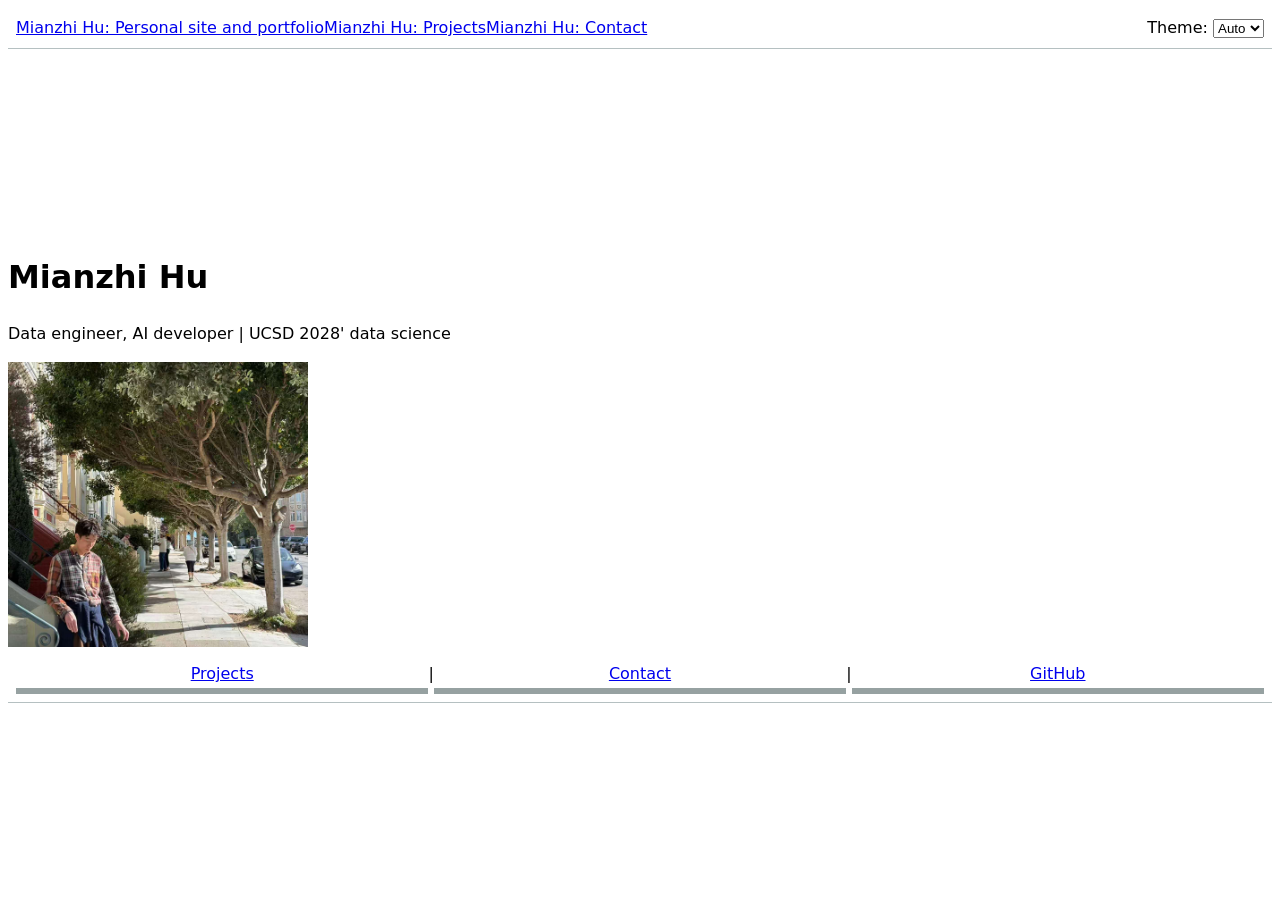
==== index.html @ 70dcfe75 "test json acquire" ====
<!DOCTYPE html>
<html lang="en">
<head>
    <meta charset="UTF-8">
    <title>Mianzhi Hu: Personal site and portfolio</title>
</head>
<body>
    <style>
	@import url("style.css");
    </style>
    <script src="/global.js" type="module"></script>
    <h1>Mianzhi Hu</h1>
    <div class="projects">

    </div>
    <p>Data engineer, AI developer | UCSD 2028' data science</p>
    <img src="./images/self.jpg" alt="a photo for my self" width="300">
    <nav>
        <a class="current" href="./projects/index.html">Projects</a> |
        <a class="current" href="./contact/index.html">Contact</a> |
        <a class="current" href="https://mian0606.github.io" target="_blank">GitHub</a>
    </nav>
</body>
</html>
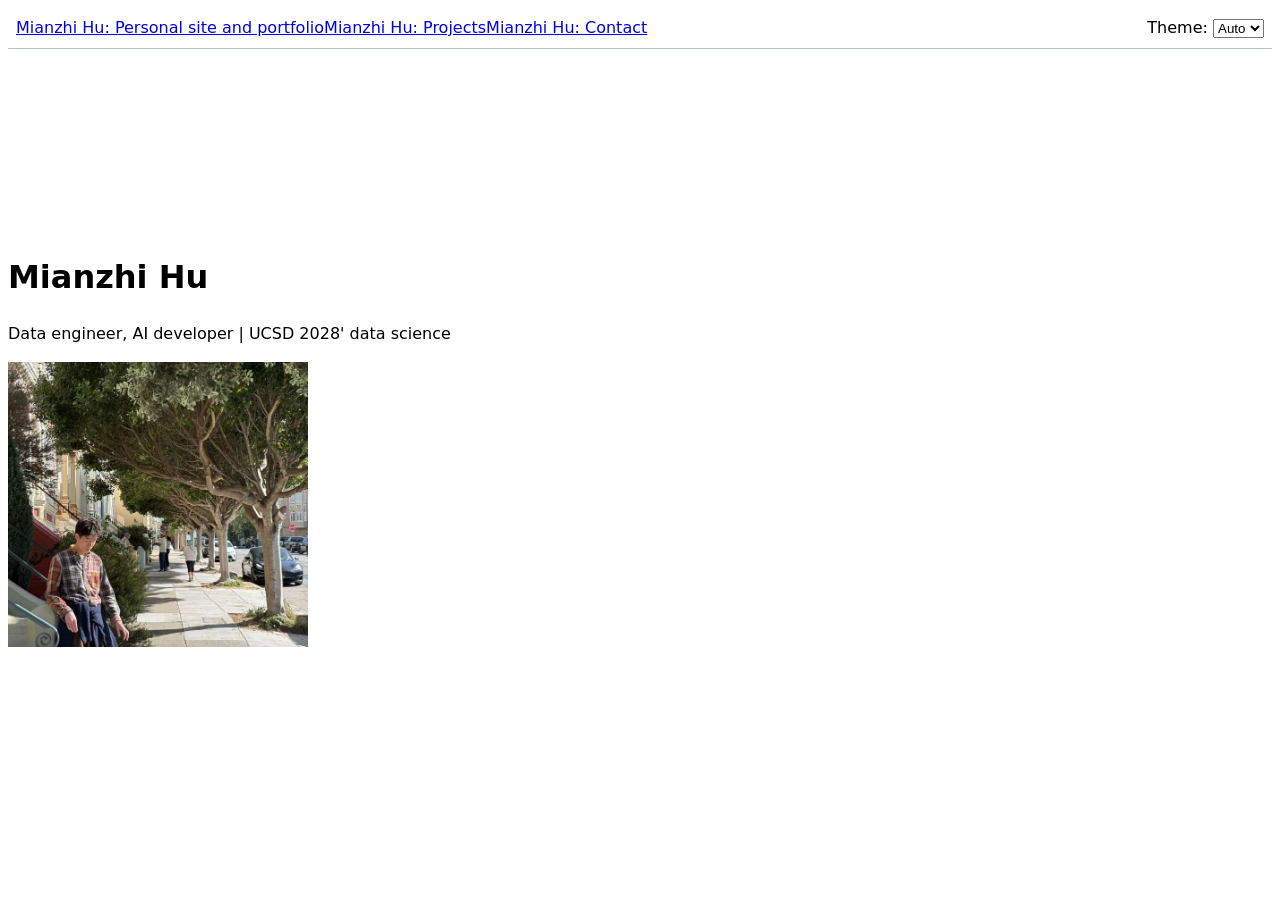
==== commit e980d292: "2" ====
--- a/index.html
+++ b/index.html
@@ -8,17 +8,13 @@
     <style>
 	@import url("style.css");
     </style>
-    <script src="/global.js" type="module"></script>
+    <script src="global.js" type="module"></script>
     <h1>Mianzhi Hu</h1>
     <div class="projects">
 
     </div>
     <p>Data engineer, AI developer | UCSD 2028' data science</p>
     <img src="./images/self.jpg" alt="a photo for my self" width="300">
-    <nav>
-        <a class="current" href="./projects/index.html">Projects</a> |
-        <a class="current" href="./contact/index.html">Contact</a> |
-        <a class="current" href="https://mian0606.github.io" target="_blank">GitHub</a>
-    </nav>
+
 </body>
 </html>
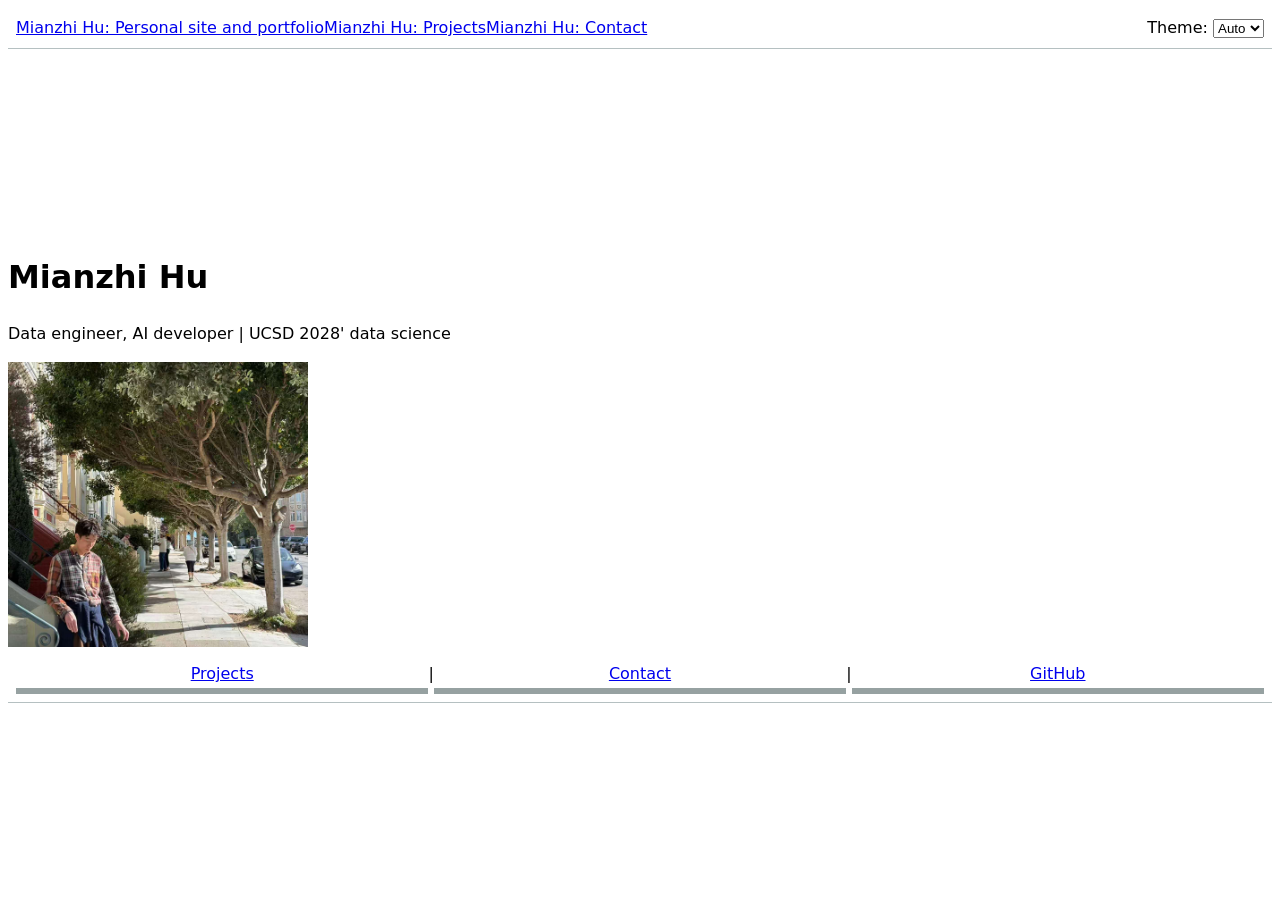
==== commit 474cb248: "7" ====
--- a/index.html
+++ b/index.html
@@ -10,11 +10,12 @@
     </style>
     <script src="global.js" type="module"></script>
     <h1>Mianzhi Hu</h1>
-    <div class="projects">
-
-    </div>
     <p>Data engineer, AI developer | UCSD 2028' data science</p>
     <img src="./images/self.jpg" alt="a photo for my self" width="300">
-
+    <nav>
+        <a class="current" href="./projects/index.html">Projects</a> |
+        <a class="current" href="./contact/index.html">Contact</a> |
+        <a class="current" href="https://mian0606.github.io" target="_blank">GitHub</a>
+    </nav>
 </body>
 </html>
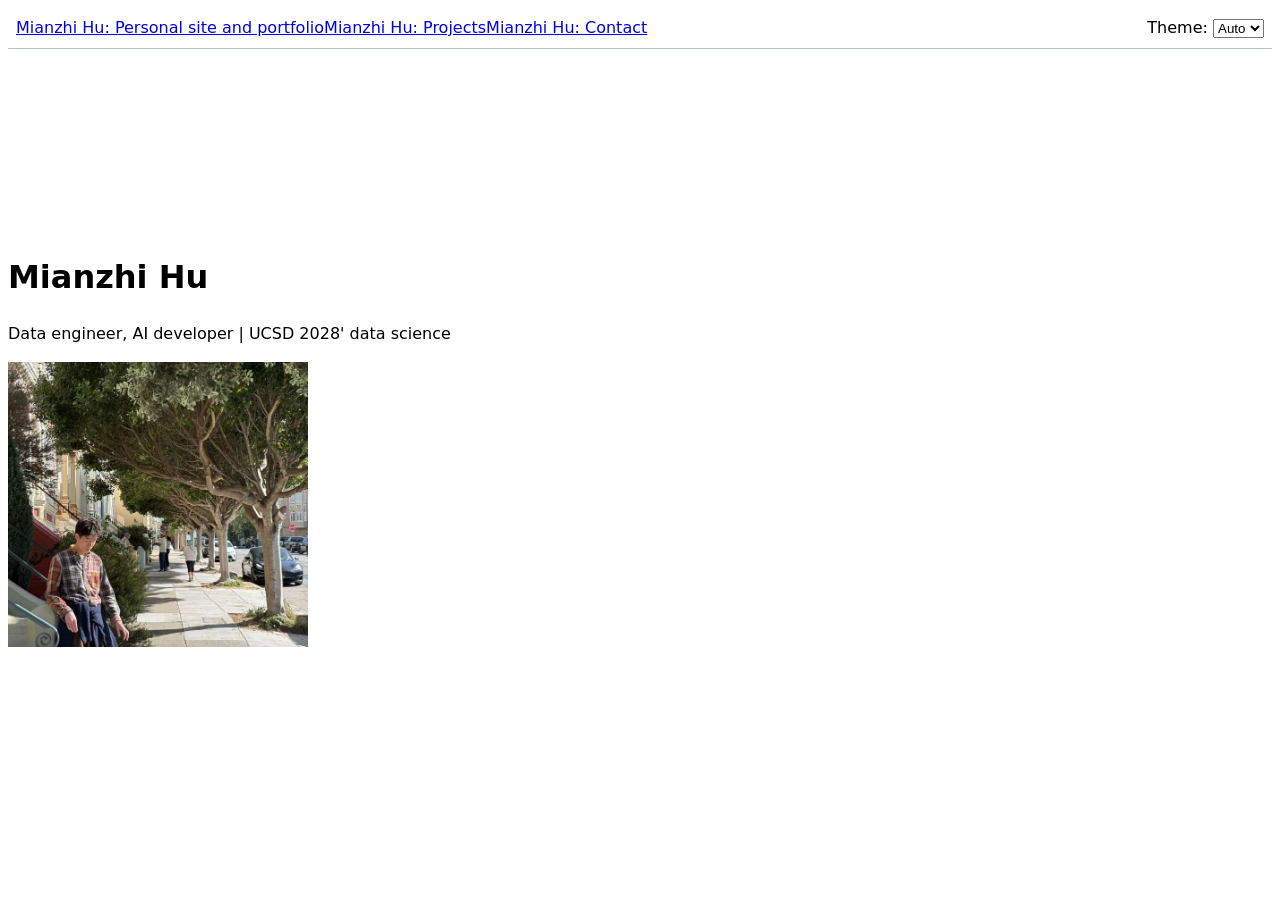
==== commit b4a70e57: "7" ====
--- a/index.html
+++ b/index.html
@@ -11,11 +11,7 @@
     <script src="global.js" type="module"></script>
     <h1>Mianzhi Hu</h1>
     <p>Data engineer, AI developer | UCSD 2028' data science</p>
-    <img src="./images/self.jpg" alt="a photo for my self" width="300">
-    <nav>
-        <a class="current" href="./projects/index.html">Projects</a> |
-        <a class="current" href="./contact/index.html">Contact</a> |
-        <a class="current" href="https://mian0606.github.io" target="_blank">GitHub</a>
-    </nav>
+    <img src="images/self.jpg" alt="a photo for my self" width="300">
+
 </body>
 </html>
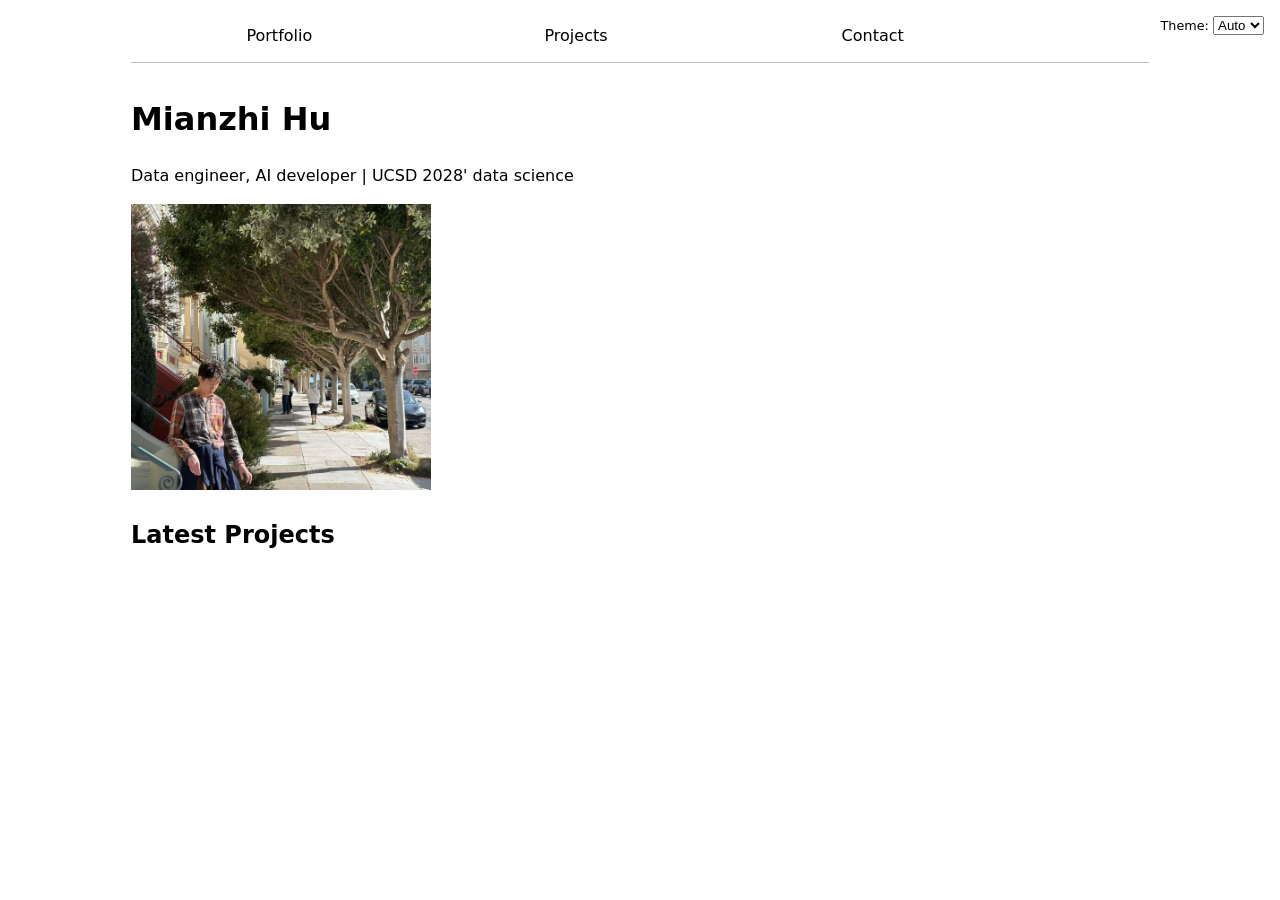
==== commit dfbd336b: "15" ====
--- a/index.html
+++ b/index.html
@@ -9,9 +9,14 @@
 	@import url("style.css");
     </style>
     <script src="global.js" type="module"></script>
+    <script src="./projects/index.js" type="module"></script>
     <h1>Mianzhi Hu</h1>
     <p>Data engineer, AI developer | UCSD 2028' data science</p>
     <img src="images/self.jpg" alt="a photo for my self" width="300">
+    <h2>Latest Projects</h2>
+    <div class="projects">
+      <!-- Dynamically added content will appear here -->
+    </div>
 
 </body>
 </html>
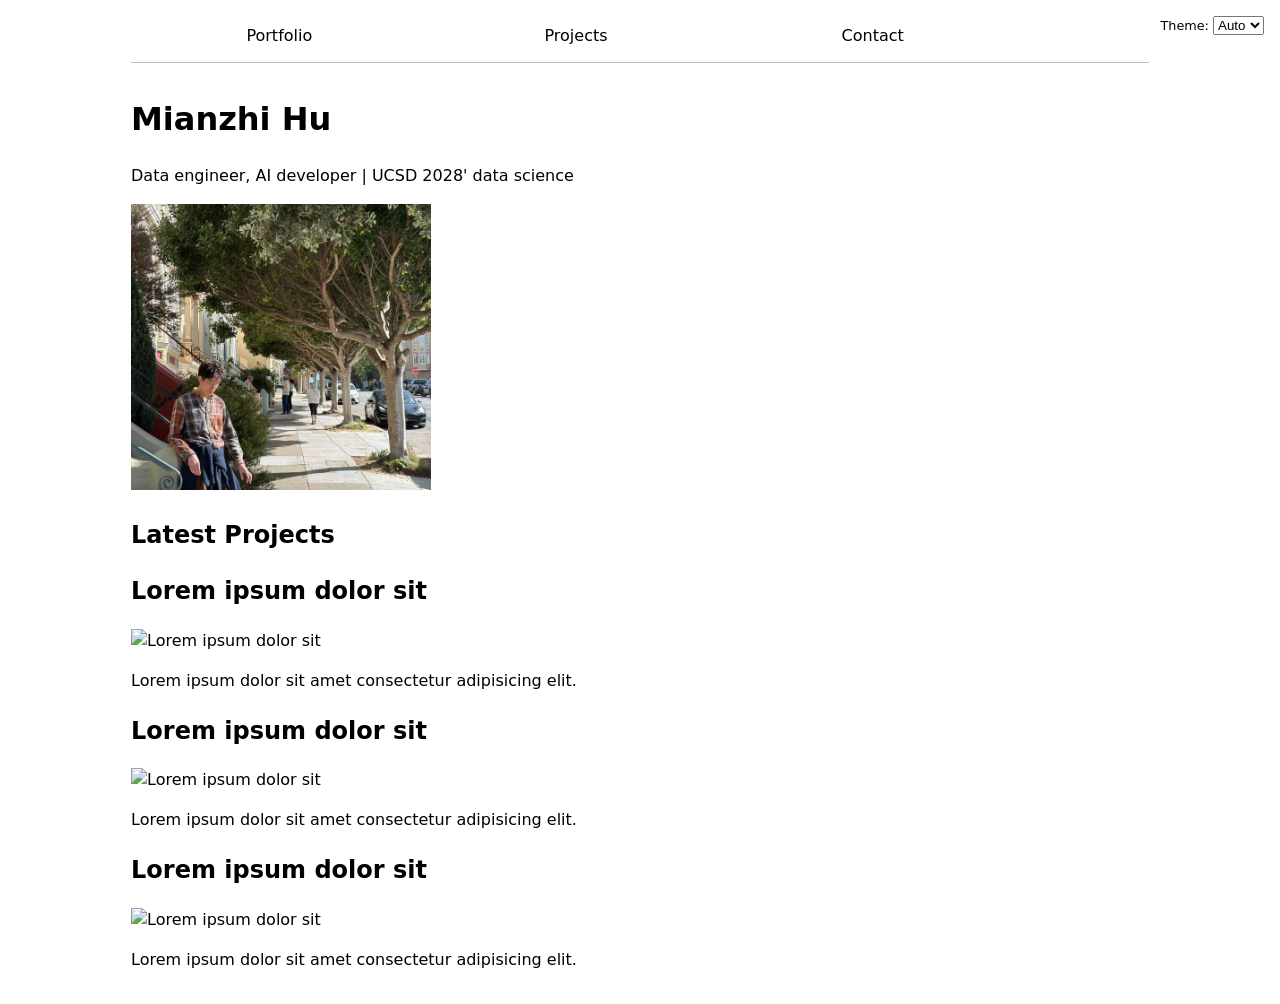
==== commit a6429b66: "17" ====
--- a/index.html
+++ b/index.html
@@ -17,6 +17,6 @@
     <div class="projects">
       <!-- Dynamically added content will appear here -->
     </div>
-
+    <div id="profile-stats"></div>
 </body>
 </html>
